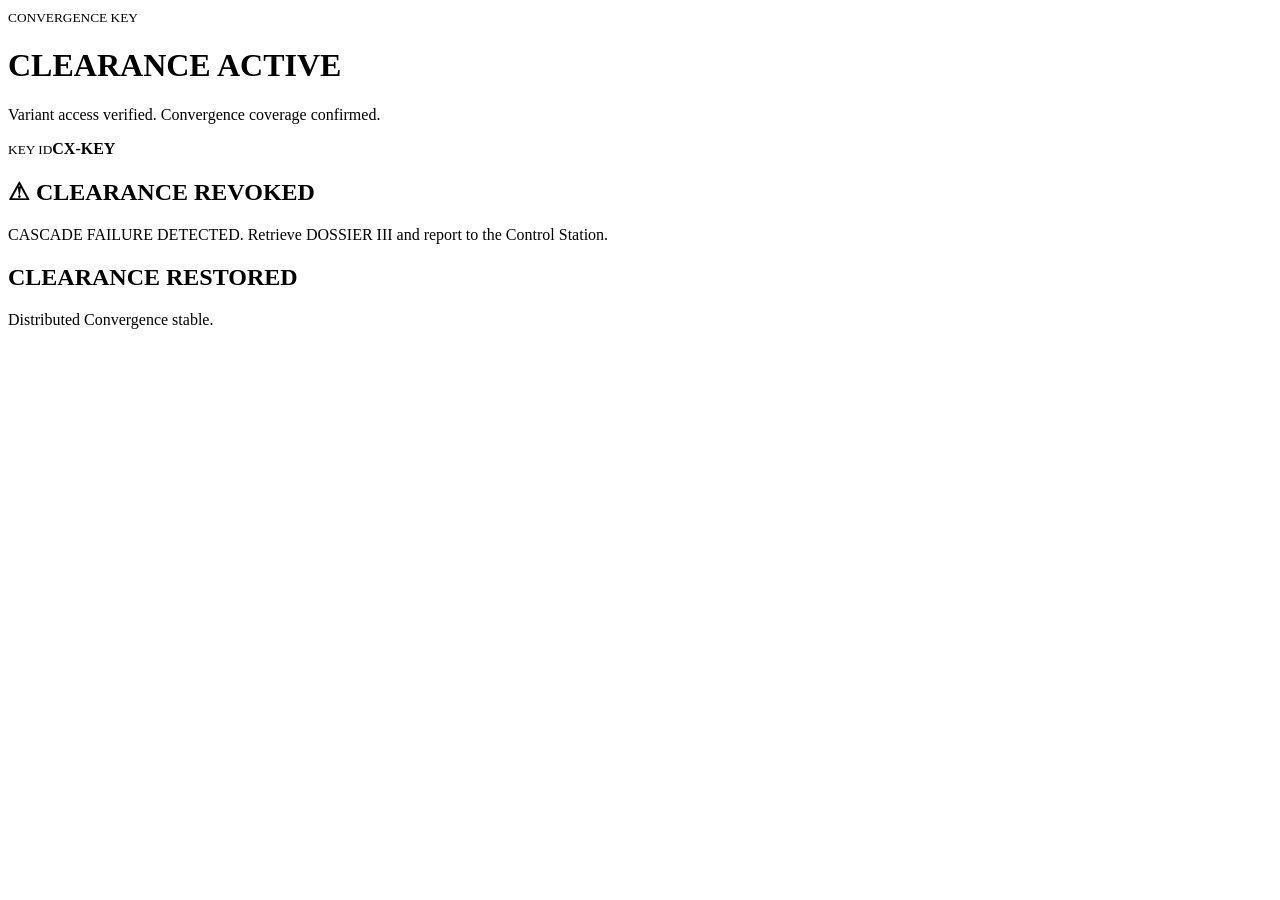
==== key.html @ 7bf9ebc8 "game versione 1" ====
<!doctype html>
<html lang="en"><head><meta charset="utf-8"><meta name="viewport" content="width=device-width,initial-scale=1">
<title>Convergence Key</title><link rel="stylesheet" href="css/style.css"></head>
<body class="master"><div class="key panel">
<small>CONVERGENCE KEY</small><h1 id="keyTitle">CLEARANCE ACTIVE</h1>
<p id="keyText">Variant access verified. Convergence coverage confirmed.</p>
<div class="mini"><small>KEY ID</small><b id="keyId">CX-KEY</b></div>
<div id="emergency" class="hidden dangerText"><h2>⚠ CLEARANCE REVOKED</h2><p>CASCADE FAILURE DETECTED. Retrieve DOSSIER III and report to the Control Station.</p></div>
<div id="restored" class="hidden successText"><h2>CLEARANCE RESTORED</h2><p>Distributed Convergence stable.</p></div>
</div><script src="js/config.js"></script><script src="js/key.js"></script></body></html>
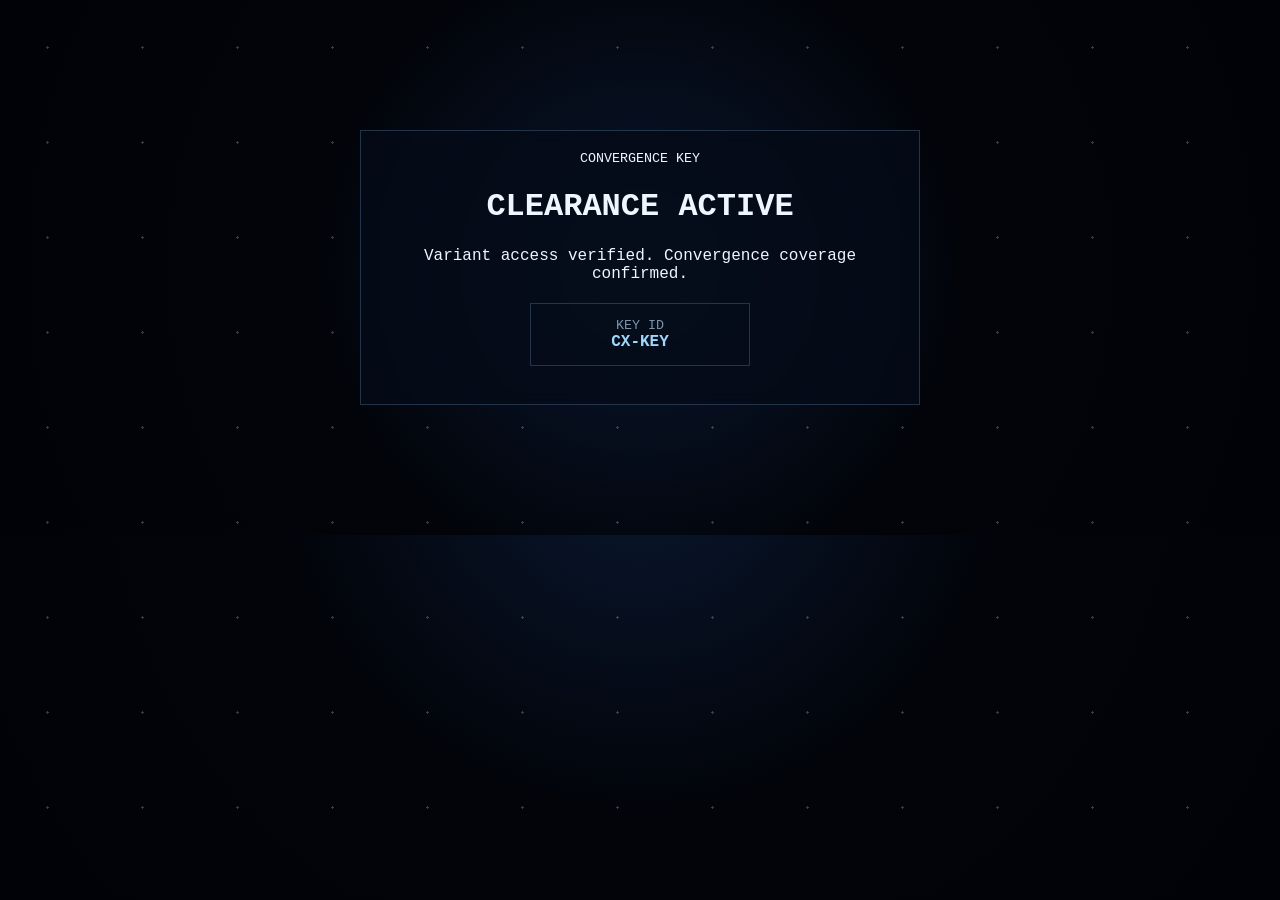
==== commit d0b650cf: "game version 2" ====
--- a/key.html
+++ b/key.html
@@ -1,10 +1,21 @@
-<!doctype html>
-<html lang="en"><head><meta charset="utf-8"><meta name="viewport" content="width=device-width,initial-scale=1">
-<title>Convergence Key</title><link rel="stylesheet" href="css/style.css"></head>
-<body class="master"><div class="key panel">
-<small>CONVERGENCE KEY</small><h1 id="keyTitle">CLEARANCE ACTIVE</h1>
-<p id="keyText">Variant access verified. Convergence coverage confirmed.</p>
-<div class="mini"><small>KEY ID</small><b id="keyId">CX-KEY</b></div>
-<div id="emergency" class="hidden dangerText"><h2>⚠ CLEARANCE REVOKED</h2><p>CASCADE FAILURE DETECTED. Retrieve DOSSIER III and report to the Control Station.</p></div>
-<div id="restored" class="hidden successText"><h2>CLEARANCE RESTORED</h2><p>Distributed Convergence stable.</p></div>
-</div><script src="js/config.js"></script><script src="js/key.js"></script></body></html>+<!doctype html><html lang="en"><head><meta charset="utf-8"><meta name="viewport" content="width=device-width,initial-scale=1"><title>Convergence Key</title><style>
+:root{--bg:#02040a;--panel:rgba(5,11,24,.82);--line:rgba(140,200,255,.22);--accent:#9fd8ff;--text:#eef7ff;--muted:#7d93aa;--ok:#a5ffd6;--bad:#ff6b7a}
+*{box-sizing:border-box}html,body{margin:0;min-height:100%;background:radial-gradient(circle at center,#0a1830 0,#02040a 46%,#010207 100%);color:var(--text);font-family:"Courier New",monospace}
+body:before{content:"";position:fixed;inset:0;pointer-events:none;opacity:.22;background-image:radial-gradient(circle,#fff 0 1px,transparent 1.4px);background-size:95px 95px}
+.screen{min-height:100vh;padding:26px 34px;display:grid;grid-template-rows:auto 1fr auto}
+header,footer{display:flex;justify-content:space-between;border-color:var(--line)}header{border-bottom:1px solid var(--line);padding-bottom:14px}footer{border-top:1px solid var(--line);padding-top:12px;font-size:10px;color:var(--muted)}
+header h2{letter-spacing:.25em;margin:5px 0}header small,.right small{color:var(--muted)}.right{text-align:right}.right b{display:block;color:var(--accent);margin-top:5px}
+main{display:grid;grid-template-columns:210px 1fr 210px;gap:20px;align-items:center}aside{color:var(--muted);font-size:11px;line-height:1.7}aside p{border-left:1px solid var(--line);padding-left:12px;margin:24px 0}aside b{color:var(--accent);font-weight:normal}
+.center{display:flex;flex-direction:column;align-items:center;text-align:center;min-height:660px;justify-content:center}
+.cosmos{width:390px;height:390px;position:relative;display:grid;place-items:center}.ring{position:absolute;border:1px solid rgba(140,200,255,.48);border-radius:50%}.r1{width:355px;height:355px;animation:spin 32s linear infinite}.r2{width:280px;height:280px;border-style:dashed;animation:spinR 22s linear infinite}.r3{width:205px;height:205px;animation:spin 15s linear infinite}.core{width:94px;height:94px;border-radius:50%;background:radial-gradient(circle,#fff 0,#aee6ff 22%,rgba(65,140,255,.7) 48%,transparent 74%);filter:drop-shadow(0 0 22px #64bfff);animation:pulse 3.2s ease-in-out infinite}
+.center>small{letter-spacing:.28em;color:var(--muted)}.center>h1{letter-spacing:.16em;font-weight:400;margin:10px 0 6px}.center>p{color:var(--accent);letter-spacing:.15em;font-size:12px;margin:0}
+.status{display:grid;grid-template-columns:repeat(3,1fr);width:min(650px,92vw);margin-top:22px;border:1px solid var(--line);background:rgba(3,9,20,.58)}.status div{padding:14px;border-right:1px solid var(--line)}.status div:last-child{border-right:0}.status small{display:block;color:var(--muted);font-size:9px}.status b{display:block;color:var(--ok);margin-top:6px;font-size:12px;font-weight:normal}
+.panel{width:min(760px,92vw);margin-top:16px;padding:18px;border:1px solid var(--line);background:var(--panel);backdrop-filter:blur(9px)}.row{display:flex;gap:8px}input{flex:1;background:#02060e;border:1px solid rgba(140,200,255,.5);color:var(--text);padding:12px;text-transform:uppercase}button{background:#09172d;color:var(--accent);border:1px solid rgba(140,200,255,.5);padding:12px 14px;cursor:pointer;font:inherit}button:hover{border-color:var(--accent);color:#fff}.wide{width:100%;margin-top:10px}.hidden{display:none!important}.timer{font-size:54px;color:var(--bad);margin:5px 0 15px}.timelineGrid{display:grid;grid-template-columns:repeat(4,1fr);gap:8px}.timelineGrid button small{display:block;color:var(--muted);margin-top:5px}
+body.cascade .core{background:radial-gradient(circle,#fff 0,#ffbac2 22%,rgba(255,65,92,.7) 48%,transparent 74%);filter:drop-shadow(0 0 25px #ff5368)}body.cascade .ring{border-color:rgba(255,90,110,.55)}
+.master{padding:40px 20px}.masterWrap{width:min(900px,100%);margin:auto;position:relative;z-index:1}.masterGrid{display:grid;grid-template-columns:repeat(2,1fr);gap:10px}.masterGrid button{min-height:58px}.master label{display:block;color:var(--muted);font-size:10px;margin:12px 0 6px}.master input{width:100%}.danger{color:var(--bad);border-color:rgba(255,107,122,.6)}.success{color:var(--ok);border-color:rgba(165,255,214,.6)}a{color:var(--accent)}.key{max-width:560px;margin:10vh auto;text-align:center}.mini{border:1px solid var(--line);padding:14px;margin:20px auto;width:220px}.mini small{display:block;color:var(--muted)}.mini b{color:var(--accent)}.dangerText{color:var(--bad)}.successText{color:var(--ok)}
+@keyframes spin{to{transform:rotate(360deg)}}@keyframes spinR{to{transform:rotate(-360deg)}}@keyframes pulse{0%,100%{transform:scale(.95)}50%{transform:scale(1.08)}}
+@media(max-width:900px){main{grid-template-columns:1fr}aside{display:none}.timelineGrid{grid-template-columns:repeat(2,1fr)}.cosmos{width:310px;height:310px}.r1{width:290px;height:290px}.r2{width:230px;height:230px}.r3{width:170px;height:170px}.masterGrid{grid-template-columns:1fr}}
+</style></head><body class="master"><div class="key panel"><small>CONVERGENCE KEY</small><h1 id="keyTitle">CLEARANCE ACTIVE</h1><p id="keyText">Variant access verified. Convergence coverage confirmed.</p><div class="mini"><small>KEY ID</small><b id="keyId">CX-KEY</b></div><div id="emergency" class="hidden dangerText"><h2>⚠ CLEARANCE REVOKED</h2><p>CASCADE FAILURE DETECTED. Retrieve DOSSIER III and report to the Control Station.</p></div><div id="restored" class="hidden successText"><h2>CLEARANCE RESTORED</h2><p>Distributed Convergence stable.</p></div></div><script>const C={defaultState:"WELCOME",phase1Code:"AR-4721",phase2Code:"NOVA-2974",finalCommand:"STABILIZE ALL TIMELINES",cascadeMinutes:10};</script><script>
+const $=id=>document.getElementById(id);$("keyId").textContent=(new URLSearchParams(location.search).get("key")||"CX-KEY").toUpperCase();
+function render(){let s=localStorage.getItem("convergenceState")||C.defaultState;$("emergency").classList.add("hidden");$("restored").classList.add("hidden");if(s==="CASCADE"){$("keyTitle").textContent="CLEARANCE REVOKED";$("keyText").textContent="Emergency protocol activated.";$("emergency").classList.remove("hidden")}else if(s==="RESOLVED"){$("keyTitle").textContent="CLEARANCE RESTORED";$("keyText").textContent="Variant access verified.";$("restored").classList.remove("hidden")}else if(s==="CLEARED"||s==="PROVISIONAL"){$("keyTitle").textContent="CLEARANCE APPROVED";$("keyText").textContent="Convergence stable. No action required."}else{$("keyTitle").textContent="CLEARANCE ACTIVE";$("keyText").textContent="Variant access verified. Convergence coverage confirmed."}}window.addEventListener("storage",render);render();
+</script></body></html>
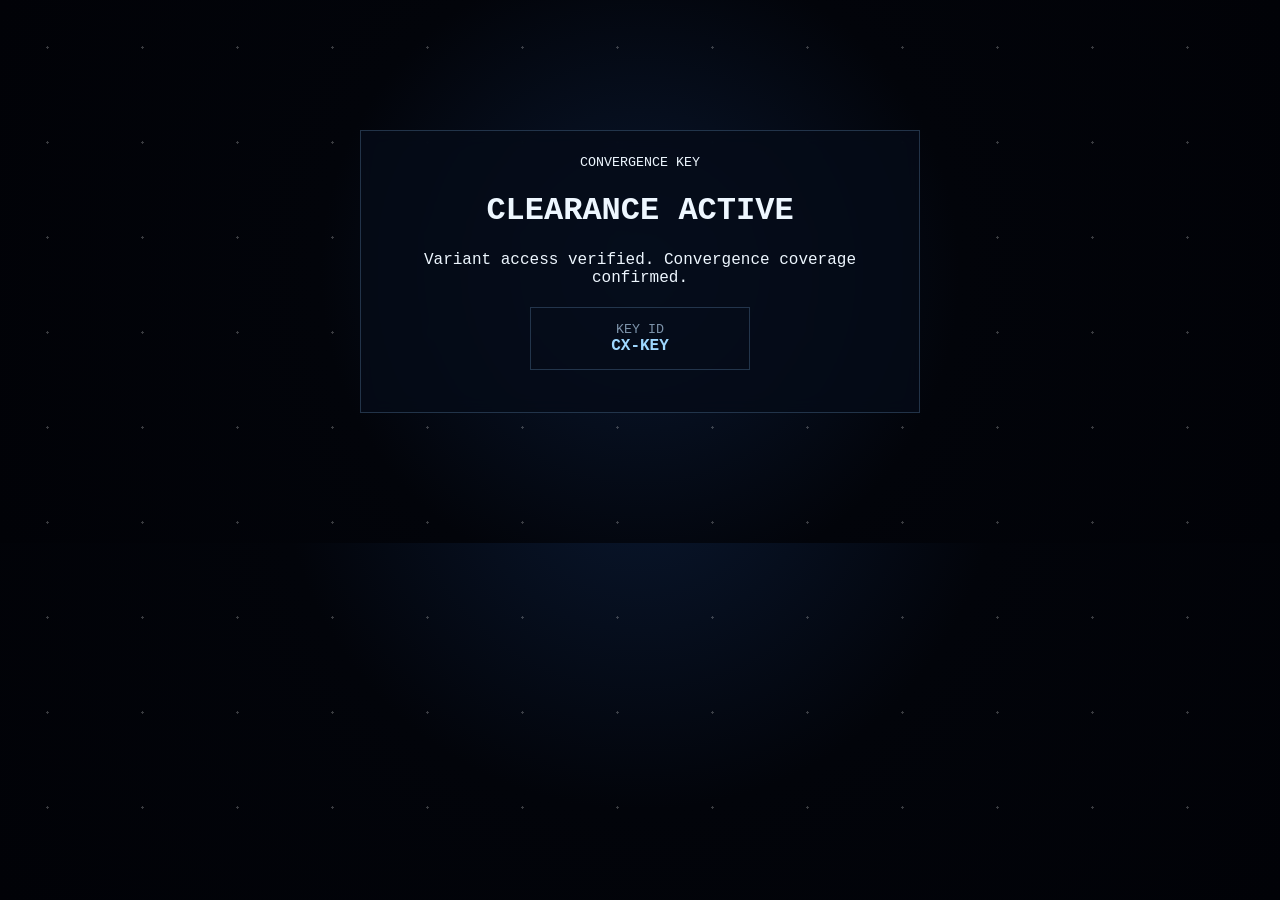
==== commit 285f9810: "game version 3" ====
--- a/key.html
+++ b/key.html
@@ -4,17 +4,17 @@
 body:before{content:"";position:fixed;inset:0;pointer-events:none;opacity:.22;background-image:radial-gradient(circle,#fff 0 1px,transparent 1.4px);background-size:95px 95px}
 .screen{min-height:100vh;padding:26px 34px;display:grid;grid-template-rows:auto 1fr auto}
 header,footer{display:flex;justify-content:space-between;border-color:var(--line)}header{border-bottom:1px solid var(--line);padding-bottom:14px}footer{border-top:1px solid var(--line);padding-top:12px;font-size:10px;color:var(--muted)}
-header h2{letter-spacing:.25em;margin:5px 0}header small,.right small{color:var(--muted)}.right{text-align:right}.right b{display:block;color:var(--accent);margin-top:5px}
-main{display:grid;grid-template-columns:210px 1fr 210px;gap:20px;align-items:center}aside{color:var(--muted);font-size:11px;line-height:1.7}aside p{border-left:1px solid var(--line);padding-left:12px;margin:24px 0}aside b{color:var(--accent);font-weight:normal}
+header h2{letter-spacing:.25em;margin:8px 0 0;font-size:22px}header small,.right small{color:var(--muted);font-size:15px;letter-spacing:.08em}.right{text-align:right}.right b{display:block;color:var(--accent);margin-top:8px;font-size:20px}
+main{display:grid;grid-template-columns:230px 1fr 230px;gap:28px;align-items:center}aside{color:var(--muted);font-size:14px;line-height:1.9}aside p{border-left:1px solid var(--line);padding-left:14px;margin:28px 0}aside b{color:var(--accent);font-weight:normal;font-size:18px;display:inline-block;margin-top:2px}
 .center{display:flex;flex-direction:column;align-items:center;text-align:center;min-height:660px;justify-content:center}
 .cosmos{width:390px;height:390px;position:relative;display:grid;place-items:center}.ring{position:absolute;border:1px solid rgba(140,200,255,.48);border-radius:50%}.r1{width:355px;height:355px;animation:spin 32s linear infinite}.r2{width:280px;height:280px;border-style:dashed;animation:spinR 22s linear infinite}.r3{width:205px;height:205px;animation:spin 15s linear infinite}.core{width:94px;height:94px;border-radius:50%;background:radial-gradient(circle,#fff 0,#aee6ff 22%,rgba(65,140,255,.7) 48%,transparent 74%);filter:drop-shadow(0 0 22px #64bfff);animation:pulse 3.2s ease-in-out infinite}
-.center>small{letter-spacing:.28em;color:var(--muted)}.center>h1{letter-spacing:.16em;font-weight:400;margin:10px 0 6px}.center>p{color:var(--accent);letter-spacing:.15em;font-size:12px;margin:0}
-.status{display:grid;grid-template-columns:repeat(3,1fr);width:min(650px,92vw);margin-top:22px;border:1px solid var(--line);background:rgba(3,9,20,.58)}.status div{padding:14px;border-right:1px solid var(--line)}.status div:last-child{border-right:0}.status small{display:block;color:var(--muted);font-size:9px}.status b{display:block;color:var(--ok);margin-top:6px;font-size:12px;font-weight:normal}
-.panel{width:min(760px,92vw);margin-top:16px;padding:18px;border:1px solid var(--line);background:var(--panel);backdrop-filter:blur(9px)}.row{display:flex;gap:8px}input{flex:1;background:#02060e;border:1px solid rgba(140,200,255,.5);color:var(--text);padding:12px;text-transform:uppercase}button{background:#09172d;color:var(--accent);border:1px solid rgba(140,200,255,.5);padding:12px 14px;cursor:pointer;font:inherit}button:hover{border-color:var(--accent);color:#fff}.wide{width:100%;margin-top:10px}.hidden{display:none!important}.timer{font-size:54px;color:var(--bad);margin:5px 0 15px}.timelineGrid{display:grid;grid-template-columns:repeat(4,1fr);gap:8px}.timelineGrid button small{display:block;color:var(--muted);margin-top:5px}
+.center>small{letter-spacing:.28em;color:var(--muted);font-size:14px}.center>h1{letter-spacing:.16em;font-weight:400;margin:14px 0 10px;font-size:54px;line-height:1.12}.center>p{color:var(--accent);letter-spacing:.15em;font-size:16px;margin:0 0 6px}
+.status{display:grid;grid-template-columns:repeat(3,1fr);width:min(860px,96vw);margin-top:28px;border:1px solid var(--line);background:rgba(3,9,20,.58)}.status div{padding:18px 20px;border-right:1px solid var(--line)}.status div:last-child{border-right:0}.status small{display:block;color:var(--muted);font-size:12px;letter-spacing:.08em}.status b{display:block;color:var(--ok);margin-top:8px;font-size:20px;font-weight:normal;letter-spacing:.04em}
+.panel{width:min(900px,96vw);margin-top:18px;padding:22px;border:1px solid var(--line);background:var(--panel);backdrop-filter:blur(9px);font-size:16px}.row{display:flex;gap:10px}input{flex:1;background:#02060e;border:1px solid rgba(140,200,255,.5);color:var(--text);padding:14px 16px;text-transform:uppercase;font-size:16px}button{background:#09172d;color:var(--accent);border:1px solid rgba(140,200,255,.5);padding:14px 16px;cursor:pointer;font:inherit;font-size:16px}button:hover{border-color:var(--accent);color:#fff}.wide{width:100%;margin-top:12px}.hidden{display:none!important}.timer{font-size:68px;color:var(--bad);margin:8px 0 18px}.timelineGrid{display:grid;grid-template-columns:repeat(4,1fr);gap:10px}.timelineGrid button small{display:block;color:var(--muted);margin-top:7px;font-size:13px}
 body.cascade .core{background:radial-gradient(circle,#fff 0,#ffbac2 22%,rgba(255,65,92,.7) 48%,transparent 74%);filter:drop-shadow(0 0 25px #ff5368)}body.cascade .ring{border-color:rgba(255,90,110,.55)}
 .master{padding:40px 20px}.masterWrap{width:min(900px,100%);margin:auto;position:relative;z-index:1}.masterGrid{display:grid;grid-template-columns:repeat(2,1fr);gap:10px}.masterGrid button{min-height:58px}.master label{display:block;color:var(--muted);font-size:10px;margin:12px 0 6px}.master input{width:100%}.danger{color:var(--bad);border-color:rgba(255,107,122,.6)}.success{color:var(--ok);border-color:rgba(165,255,214,.6)}a{color:var(--accent)}.key{max-width:560px;margin:10vh auto;text-align:center}.mini{border:1px solid var(--line);padding:14px;margin:20px auto;width:220px}.mini small{display:block;color:var(--muted)}.mini b{color:var(--accent)}.dangerText{color:var(--bad)}.successText{color:var(--ok)}
 @keyframes spin{to{transform:rotate(360deg)}}@keyframes spinR{to{transform:rotate(-360deg)}}@keyframes pulse{0%,100%{transform:scale(.95)}50%{transform:scale(1.08)}}
-@media(max-width:900px){main{grid-template-columns:1fr}aside{display:none}.timelineGrid{grid-template-columns:repeat(2,1fr)}.cosmos{width:310px;height:310px}.r1{width:290px;height:290px}.r2{width:230px;height:230px}.r3{width:170px;height:170px}.masterGrid{grid-template-columns:1fr}}
+@media(max-width:900px){main{grid-template-columns:1fr}aside{display:none}.timelineGrid{grid-template-columns:repeat(2,1fr)}.cosmos{width:310px;height:310px}.r1{width:290px;height:290px}.r2{width:230px;height:230px}.r3{width:170px;height:170px}.masterGrid{grid-template-columns:1fr}.center>h1{font-size:36px}.center>p{font-size:14px}.status{width:min(96vw,96vw)}.status b{font-size:16px}}
 </style></head><body class="master"><div class="key panel"><small>CONVERGENCE KEY</small><h1 id="keyTitle">CLEARANCE ACTIVE</h1><p id="keyText">Variant access verified. Convergence coverage confirmed.</p><div class="mini"><small>KEY ID</small><b id="keyId">CX-KEY</b></div><div id="emergency" class="hidden dangerText"><h2>⚠ CLEARANCE REVOKED</h2><p>CASCADE FAILURE DETECTED. Retrieve DOSSIER III and report to the Control Station.</p></div><div id="restored" class="hidden successText"><h2>CLEARANCE RESTORED</h2><p>Distributed Convergence stable.</p></div></div><script>const C={defaultState:"WELCOME",phase1Code:"AR-4721",phase2Code:"NOVA-2974",finalCommand:"STABILIZE ALL TIMELINES",cascadeMinutes:10};</script><script>
 const $=id=>document.getElementById(id);$("keyId").textContent=(new URLSearchParams(location.search).get("key")||"CX-KEY").toUpperCase();
 function render(){let s=localStorage.getItem("convergenceState")||C.defaultState;$("emergency").classList.add("hidden");$("restored").classList.add("hidden");if(s==="CASCADE"){$("keyTitle").textContent="CLEARANCE REVOKED";$("keyText").textContent="Emergency protocol activated.";$("emergency").classList.remove("hidden")}else if(s==="RESOLVED"){$("keyTitle").textContent="CLEARANCE RESTORED";$("keyText").textContent="Variant access verified.";$("restored").classList.remove("hidden")}else if(s==="CLEARED"||s==="PROVISIONAL"){$("keyTitle").textContent="CLEARANCE APPROVED";$("keyText").textContent="Convergence stable. No action required."}else{$("keyTitle").textContent="CLEARANCE ACTIVE";$("keyText").textContent="Variant access verified. Convergence coverage confirmed."}}window.addEventListener("storage",render);render();
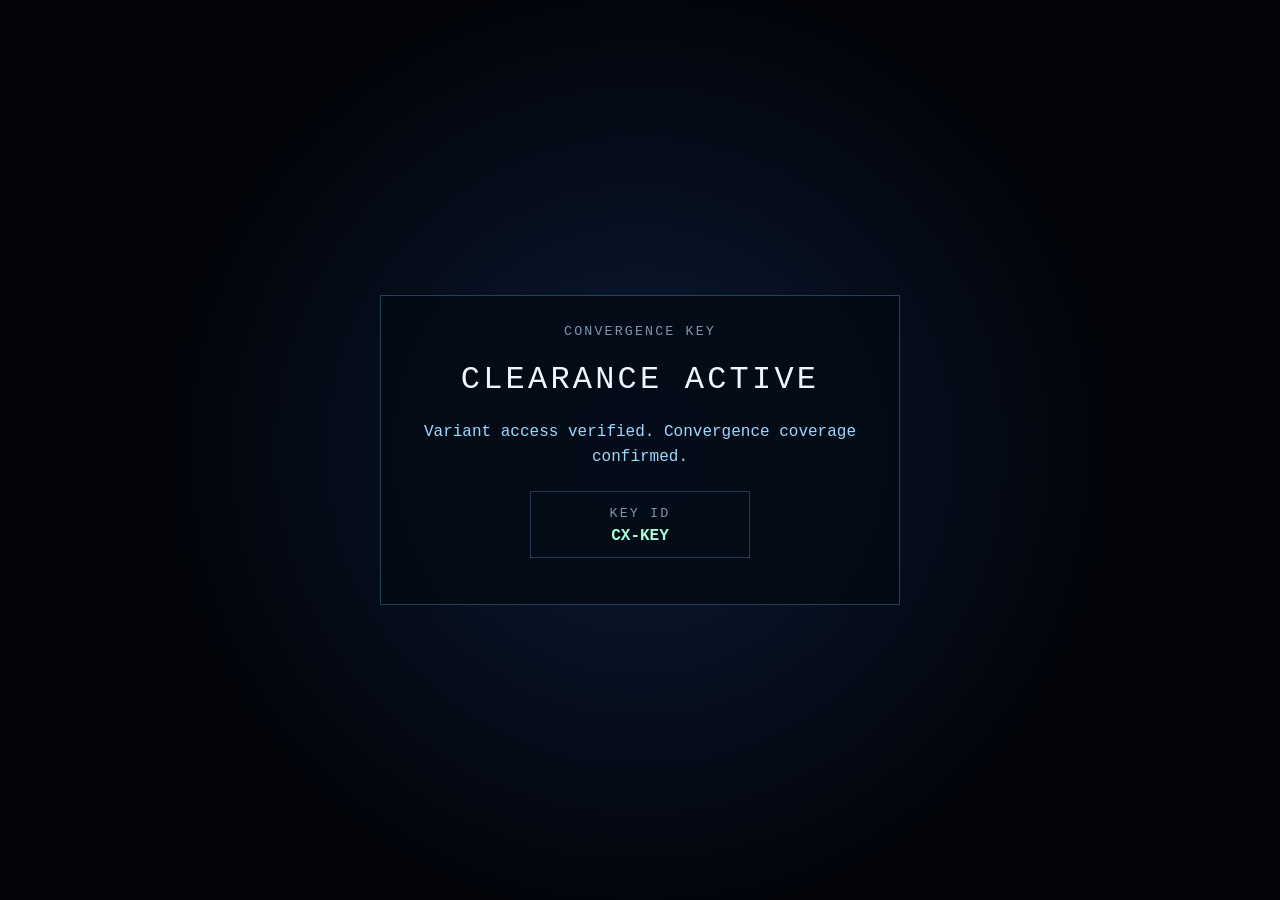
==== commit d32ea7a7: "game version 4" ====
--- a/key.html
+++ b/key.html
@@ -1,21 +1,11 @@
-<!doctype html><html lang="en"><head><meta charset="utf-8"><meta name="viewport" content="width=device-width,initial-scale=1"><title>Convergence Key</title><style>
-:root{--bg:#02040a;--panel:rgba(5,11,24,.82);--line:rgba(140,200,255,.22);--accent:#9fd8ff;--text:#eef7ff;--muted:#7d93aa;--ok:#a5ffd6;--bad:#ff6b7a}
-*{box-sizing:border-box}html,body{margin:0;min-height:100%;background:radial-gradient(circle at center,#0a1830 0,#02040a 46%,#010207 100%);color:var(--text);font-family:"Courier New",monospace}
-body:before{content:"";position:fixed;inset:0;pointer-events:none;opacity:.22;background-image:radial-gradient(circle,#fff 0 1px,transparent 1.4px);background-size:95px 95px}
-.screen{min-height:100vh;padding:26px 34px;display:grid;grid-template-rows:auto 1fr auto}
-header,footer{display:flex;justify-content:space-between;border-color:var(--line)}header{border-bottom:1px solid var(--line);padding-bottom:14px}footer{border-top:1px solid var(--line);padding-top:12px;font-size:10px;color:var(--muted)}
-header h2{letter-spacing:.25em;margin:8px 0 0;font-size:22px}header small,.right small{color:var(--muted);font-size:15px;letter-spacing:.08em}.right{text-align:right}.right b{display:block;color:var(--accent);margin-top:8px;font-size:20px}
-main{display:grid;grid-template-columns:230px 1fr 230px;gap:28px;align-items:center}aside{color:var(--muted);font-size:14px;line-height:1.9}aside p{border-left:1px solid var(--line);padding-left:14px;margin:28px 0}aside b{color:var(--accent);font-weight:normal;font-size:18px;display:inline-block;margin-top:2px}
-.center{display:flex;flex-direction:column;align-items:center;text-align:center;min-height:660px;justify-content:center}
-.cosmos{width:390px;height:390px;position:relative;display:grid;place-items:center}.ring{position:absolute;border:1px solid rgba(140,200,255,.48);border-radius:50%}.r1{width:355px;height:355px;animation:spin 32s linear infinite}.r2{width:280px;height:280px;border-style:dashed;animation:spinR 22s linear infinite}.r3{width:205px;height:205px;animation:spin 15s linear infinite}.core{width:94px;height:94px;border-radius:50%;background:radial-gradient(circle,#fff 0,#aee6ff 22%,rgba(65,140,255,.7) 48%,transparent 74%);filter:drop-shadow(0 0 22px #64bfff);animation:pulse 3.2s ease-in-out infinite}
-.center>small{letter-spacing:.28em;color:var(--muted);font-size:14px}.center>h1{letter-spacing:.16em;font-weight:400;margin:14px 0 10px;font-size:54px;line-height:1.12}.center>p{color:var(--accent);letter-spacing:.15em;font-size:16px;margin:0 0 6px}
-.status{display:grid;grid-template-columns:repeat(3,1fr);width:min(860px,96vw);margin-top:28px;border:1px solid var(--line);background:rgba(3,9,20,.58)}.status div{padding:18px 20px;border-right:1px solid var(--line)}.status div:last-child{border-right:0}.status small{display:block;color:var(--muted);font-size:12px;letter-spacing:.08em}.status b{display:block;color:var(--ok);margin-top:8px;font-size:20px;font-weight:normal;letter-spacing:.04em}
-.panel{width:min(900px,96vw);margin-top:18px;padding:22px;border:1px solid var(--line);background:var(--panel);backdrop-filter:blur(9px);font-size:16px}.row{display:flex;gap:10px}input{flex:1;background:#02060e;border:1px solid rgba(140,200,255,.5);color:var(--text);padding:14px 16px;text-transform:uppercase;font-size:16px}button{background:#09172d;color:var(--accent);border:1px solid rgba(140,200,255,.5);padding:14px 16px;cursor:pointer;font:inherit;font-size:16px}button:hover{border-color:var(--accent);color:#fff}.wide{width:100%;margin-top:12px}.hidden{display:none!important}.timer{font-size:68px;color:var(--bad);margin:8px 0 18px}.timelineGrid{display:grid;grid-template-columns:repeat(4,1fr);gap:10px}.timelineGrid button small{display:block;color:var(--muted);margin-top:7px;font-size:13px}
-body.cascade .core{background:radial-gradient(circle,#fff 0,#ffbac2 22%,rgba(255,65,92,.7) 48%,transparent 74%);filter:drop-shadow(0 0 25px #ff5368)}body.cascade .ring{border-color:rgba(255,90,110,.55)}
-.master{padding:40px 20px}.masterWrap{width:min(900px,100%);margin:auto;position:relative;z-index:1}.masterGrid{display:grid;grid-template-columns:repeat(2,1fr);gap:10px}.masterGrid button{min-height:58px}.master label{display:block;color:var(--muted);font-size:10px;margin:12px 0 6px}.master input{width:100%}.danger{color:var(--bad);border-color:rgba(255,107,122,.6)}.success{color:var(--ok);border-color:rgba(165,255,214,.6)}a{color:var(--accent)}.key{max-width:560px;margin:10vh auto;text-align:center}.mini{border:1px solid var(--line);padding:14px;margin:20px auto;width:220px}.mini small{display:block;color:var(--muted)}.mini b{color:var(--accent)}.dangerText{color:var(--bad)}.successText{color:var(--ok)}
-@keyframes spin{to{transform:rotate(360deg)}}@keyframes spinR{to{transform:rotate(-360deg)}}@keyframes pulse{0%,100%{transform:scale(.95)}50%{transform:scale(1.08)}}
-@media(max-width:900px){main{grid-template-columns:1fr}aside{display:none}.timelineGrid{grid-template-columns:repeat(2,1fr)}.cosmos{width:310px;height:310px}.r1{width:290px;height:290px}.r2{width:230px;height:230px}.r3{width:170px;height:170px}.masterGrid{grid-template-columns:1fr}.center>h1{font-size:36px}.center>p{font-size:14px}.status{width:min(96vw,96vw)}.status b{font-size:16px}}
-</style></head><body class="master"><div class="key panel"><small>CONVERGENCE KEY</small><h1 id="keyTitle">CLEARANCE ACTIVE</h1><p id="keyText">Variant access verified. Convergence coverage confirmed.</p><div class="mini"><small>KEY ID</small><b id="keyId">CX-KEY</b></div><div id="emergency" class="hidden dangerText"><h2>⚠ CLEARANCE REVOKED</h2><p>CASCADE FAILURE DETECTED. Retrieve DOSSIER III and report to the Control Station.</p></div><div id="restored" class="hidden successText"><h2>CLEARANCE RESTORED</h2><p>Distributed Convergence stable.</p></div></div><script>const C={defaultState:"WELCOME",phase1Code:"AR-4721",phase2Code:"NOVA-2974",finalCommand:"STABILIZE ALL TIMELINES",cascadeMinutes:10};</script><script>
-const $=id=>document.getElementById(id);$("keyId").textContent=(new URLSearchParams(location.search).get("key")||"CX-KEY").toUpperCase();
-function render(){let s=localStorage.getItem("convergenceState")||C.defaultState;$("emergency").classList.add("hidden");$("restored").classList.add("hidden");if(s==="CASCADE"){$("keyTitle").textContent="CLEARANCE REVOKED";$("keyText").textContent="Emergency protocol activated.";$("emergency").classList.remove("hidden")}else if(s==="RESOLVED"){$("keyTitle").textContent="CLEARANCE RESTORED";$("keyText").textContent="Variant access verified.";$("restored").classList.remove("hidden")}else if(s==="CLEARED"||s==="PROVISIONAL"){$("keyTitle").textContent="CLEARANCE APPROVED";$("keyText").textContent="Convergence stable. No action required."}else{$("keyTitle").textContent="CLEARANCE ACTIVE";$("keyText").textContent="Variant access verified. Convergence coverage confirmed."}}window.addEventListener("storage",render);render();
+<!doctype html><html lang="en"><head><meta charset="utf-8"><meta name="viewport" content="width=device-width,initial-scale=1">
+<title>The Convergence — Key</title><script src="remote-config.js"></script>
+<style>
+*{box-sizing:border-box}body{margin:0;min-height:100vh;display:grid;place-items:center;padding:20px;background:radial-gradient(circle,#0b1b35,#02040a 60%);color:#eef7ff;font-family:"Courier New",monospace}.card{width:min(520px,100%);border:1px solid rgba(140,200,255,.28);background:rgba(3,10,22,.9);padding:26px;text-align:center}.card small{color:#7f96ad;letter-spacing:.16em}.card h1{font-weight:400;letter-spacing:.1em}.card p{color:#9fd8ff;line-height:1.6}.id{margin:20px auto;border:1px solid rgba(140,200,255,.25);padding:12px;width:220px}.id b{display:block;color:#a5ffd6;margin-top:5px}.emergency{color:#ff7989;border:1px solid rgba(255,90,110,.45);padding:15px;margin-top:18px}.restored{color:#a5ffd6;border:1px solid rgba(165,255,214,.4);padding:15px;margin-top:18px}.hidden{display:none}
+</style></head><body><div class="card"><small>CONVERGENCE KEY</small><h1 id="title">CLEARANCE ACTIVE</h1><p id="text">Variant access verified. Convergence coverage confirmed.</p><div class="id"><small>KEY ID</small><b id="key">CX-KEY</b></div><div id="em" class="emergency hidden"><b>⚠ CLEARANCE REVOKED</b><p>CASCADE FAILURE DETECTED. Retrieve DOSSIER III and report to the Control Station.</p></div><div id="ok" class="restored hidden"><b>CLEARANCE RESTORED</b><p>Distributed Convergence stable.</p></div></div>
+<script>
+const API_URL=window.CONV_API_URL||"";const $=id=>document.getElementById(id);$("key").textContent=(new URLSearchParams(location.search).get("key")||"CX-KEY").toUpperCase();const remote=()=>/^https:\/\/script\.google\.com\//.test(API_URL);
+async function state(){if(!remote())return localStorage.getItem("convergenceState")||"WELCOME";return (await (await fetch(API_URL+"?t="+Date.now(),{cache:"no-store"})).json()).state}
+async function render(){let s=await state();$("em").classList.add("hidden");$("ok").classList.add("hidden");if(s==="CASCADE"){$("title").textContent="CLEARANCE REVOKED";$("text").textContent="Emergency protocol activated.";$("em").classList.remove("hidden")}else if(s==="RESOLVED"){$("title").textContent="CLEARANCE RESTORED";$("text").textContent="Variant access verified.";$("ok").classList.remove("hidden")}else if(s==="CLEARED"||s==="AUTO_ANCHOR"){$("title").textContent="CLEARANCE APPROVED";$("text").textContent="Convergence stable. No action required."}else{$("title").textContent="CLEARANCE ACTIVE";$("text").textContent="Variant access verified. Convergence coverage confirmed."}}
+window.addEventListener("storage",render);render();setInterval(render,1800);
 </script></body></html>
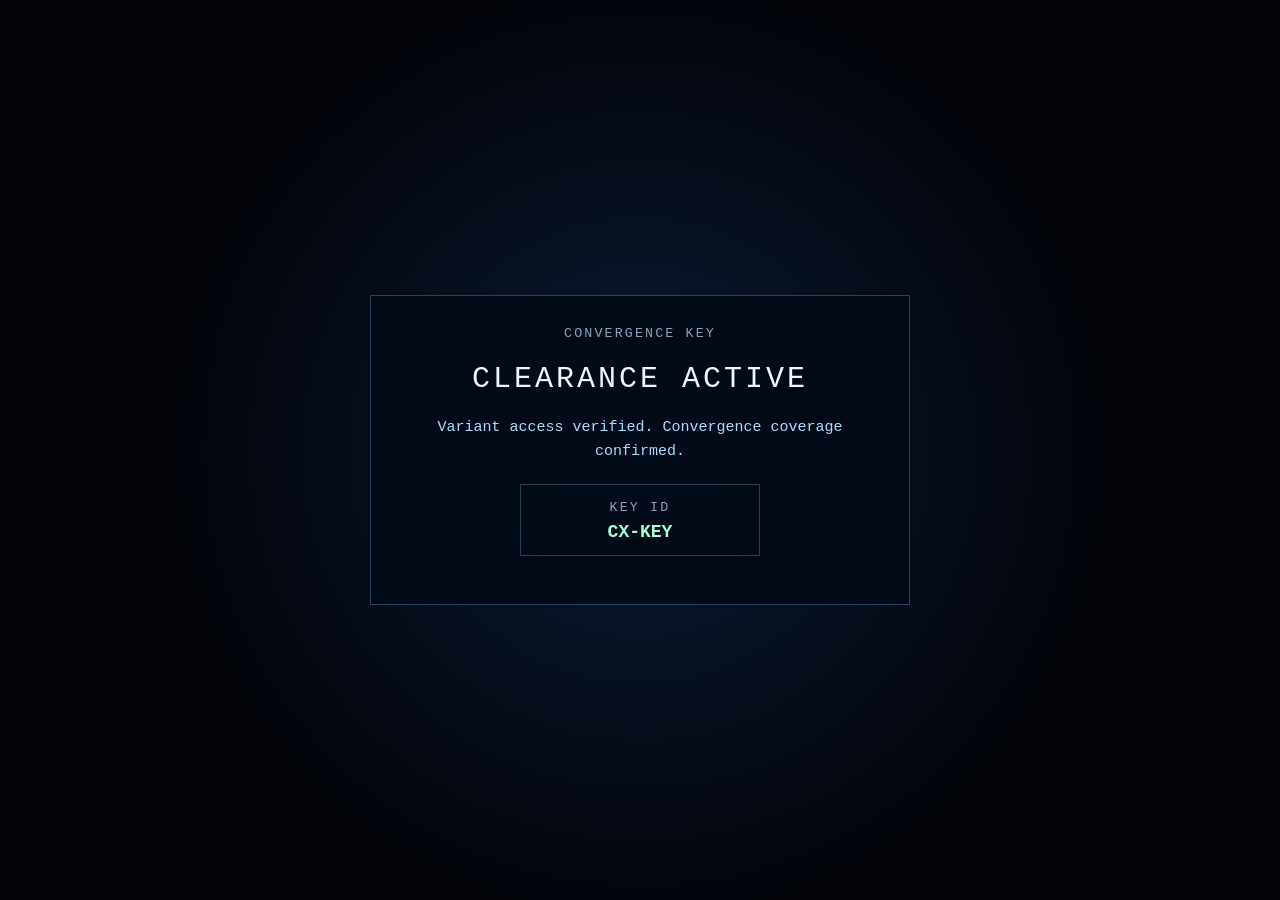
==== commit c4597040: "game version 5" ====
--- a/key.html
+++ b/key.html
@@ -1,11 +1,33 @@
-<!doctype html><html lang="en"><head><meta charset="utf-8"><meta name="viewport" content="width=device-width,initial-scale=1">
+<!doctype html>
+<html lang="en">
+<head>
+<meta charset="utf-8"><meta name="viewport" content="width=device-width,initial-scale=1">
 <title>The Convergence — Key</title><script src="remote-config.js"></script>
 <style>
-*{box-sizing:border-box}body{margin:0;min-height:100vh;display:grid;place-items:center;padding:20px;background:radial-gradient(circle,#0b1b35,#02040a 60%);color:#eef7ff;font-family:"Courier New",monospace}.card{width:min(520px,100%);border:1px solid rgba(140,200,255,.28);background:rgba(3,10,22,.9);padding:26px;text-align:center}.card small{color:#7f96ad;letter-spacing:.16em}.card h1{font-weight:400;letter-spacing:.1em}.card p{color:#9fd8ff;line-height:1.6}.id{margin:20px auto;border:1px solid rgba(140,200,255,.25);padding:12px;width:220px}.id b{display:block;color:#a5ffd6;margin-top:5px}.emergency{color:#ff7989;border:1px solid rgba(255,90,110,.45);padding:15px;margin-top:18px}.restored{color:#a5ffd6;border:1px solid rgba(165,255,214,.4);padding:15px;margin-top:18px}.hidden{display:none}
-</style></head><body><div class="card"><small>CONVERGENCE KEY</small><h1 id="title">CLEARANCE ACTIVE</h1><p id="text">Variant access verified. Convergence coverage confirmed.</p><div class="id"><small>KEY ID</small><b id="key">CX-KEY</b></div><div id="em" class="emergency hidden"><b>⚠ CLEARANCE REVOKED</b><p>CASCADE FAILURE DETECTED. Retrieve DOSSIER III and report to the Control Station.</p></div><div id="ok" class="restored hidden"><b>CLEARANCE RESTORED</b><p>Distributed Convergence stable.</p></div></div>
+*{box-sizing:border-box}body{margin:0;min-height:100vh;display:grid;place-items:center;padding:20px;background:radial-gradient(circle,#0b1b35,#02040a 60%);color:#eef7ff;font-family:"Courier New",monospace}
+.card{width:min(540px,100%);border:1px solid rgba(140,200,255,.3);background:rgba(3,10,22,.92);padding:28px;text-align:center}.card small{color:#8ca3bb;letter-spacing:.16em}.card h1{font-weight:400;letter-spacing:.1em;font-size:30px}.card p{color:#a9ddff;line-height:1.6;font-size:15px}.id{margin:20px auto;border:1px solid rgba(140,200,255,.28);padding:13px;width:240px}.id b{display:block;color:#a5ffd6;margin-top:6px;font-size:18px}.emergency{color:#ff8291;border:1px solid rgba(255,90,110,.5);padding:16px;margin-top:18px}.restored{color:#a5ffd6;border:1px solid rgba(165,255,214,.45);padding:16px;margin-top:18px}.hidden{display:none}
+</style>
+</head>
+<body>
+<div class="card">
+  <small>CONVERGENCE KEY</small>
+  <h1 id="title">CLEARANCE ACTIVE</h1>
+  <p id="text">Variant access verified. Convergence coverage confirmed.</p>
+  <div class="id"><small>KEY ID</small><b id="key">CX-KEY</b></div>
+  <div id="em" class="emergency hidden"><b>⚠ CLEARANCE REVOKED</b><p>CASCADE FAILURE DETECTED. Retrieve DOSSIER III and report to the Control Station.</p></div>
+  <div id="ok" class="restored hidden"><b>CLEARANCE RESTORED</b><p>Distributed Convergence stable.</p></div>
+</div>
 <script>
-const API_URL=window.CONV_API_URL||"";const $=id=>document.getElementById(id);$("key").textContent=(new URLSearchParams(location.search).get("key")||"CX-KEY").toUpperCase();const remote=()=>/^https:\/\/script\.google\.com\//.test(API_URL);
+const API_URL=window.CONV_API_URL||"";const $=id=>document.getElementById(id);
+$("key").textContent=(new URLSearchParams(location.search).get("key")||"CX-KEY").toUpperCase();
+const remote=()=>/^https:\/\/script\.google\.com\//.test(API_URL);
 async function state(){if(!remote())return localStorage.getItem("convergenceState")||"WELCOME";return (await (await fetch(API_URL+"?t="+Date.now(),{cache:"no-store"})).json()).state}
-async function render(){let s=await state();$("em").classList.add("hidden");$("ok").classList.add("hidden");if(s==="CASCADE"){$("title").textContent="CLEARANCE REVOKED";$("text").textContent="Emergency protocol activated.";$("em").classList.remove("hidden")}else if(s==="RESOLVED"){$("title").textContent="CLEARANCE RESTORED";$("text").textContent="Variant access verified.";$("ok").classList.remove("hidden")}else if(s==="CLEARED"||s==="AUTO_ANCHOR"){$("title").textContent="CLEARANCE APPROVED";$("text").textContent="Convergence stable. No action required."}else{$("title").textContent="CLEARANCE ACTIVE";$("text").textContent="Variant access verified. Convergence coverage confirmed."}}
+async function render(){let s=await state();$("em").classList.add("hidden");$("ok").classList.add("hidden");
+if(s==="CASCADE"){$("title").textContent="CLEARANCE REVOKED";$("text").textContent="Emergency protocol activated.";$("em").classList.remove("hidden")}
+else if(s==="RESOLVED"){$("title").textContent="CLEARANCE RESTORED";$("text").textContent="Variant access verified.";$("ok").classList.remove("hidden")}
+else if(s==="CLEARED"||s==="AUTO_ANCHOR"){$("title").textContent="CLEARANCE APPROVED";$("text").textContent="Convergence stable. No action required."}
+else{$("title").textContent="CLEARANCE ACTIVE";$("text").textContent="Variant access verified. Convergence coverage confirmed."}}
 window.addEventListener("storage",render);render();setInterval(render,1800);
-</script></body></html>+</script>
+</body>
+</html>
